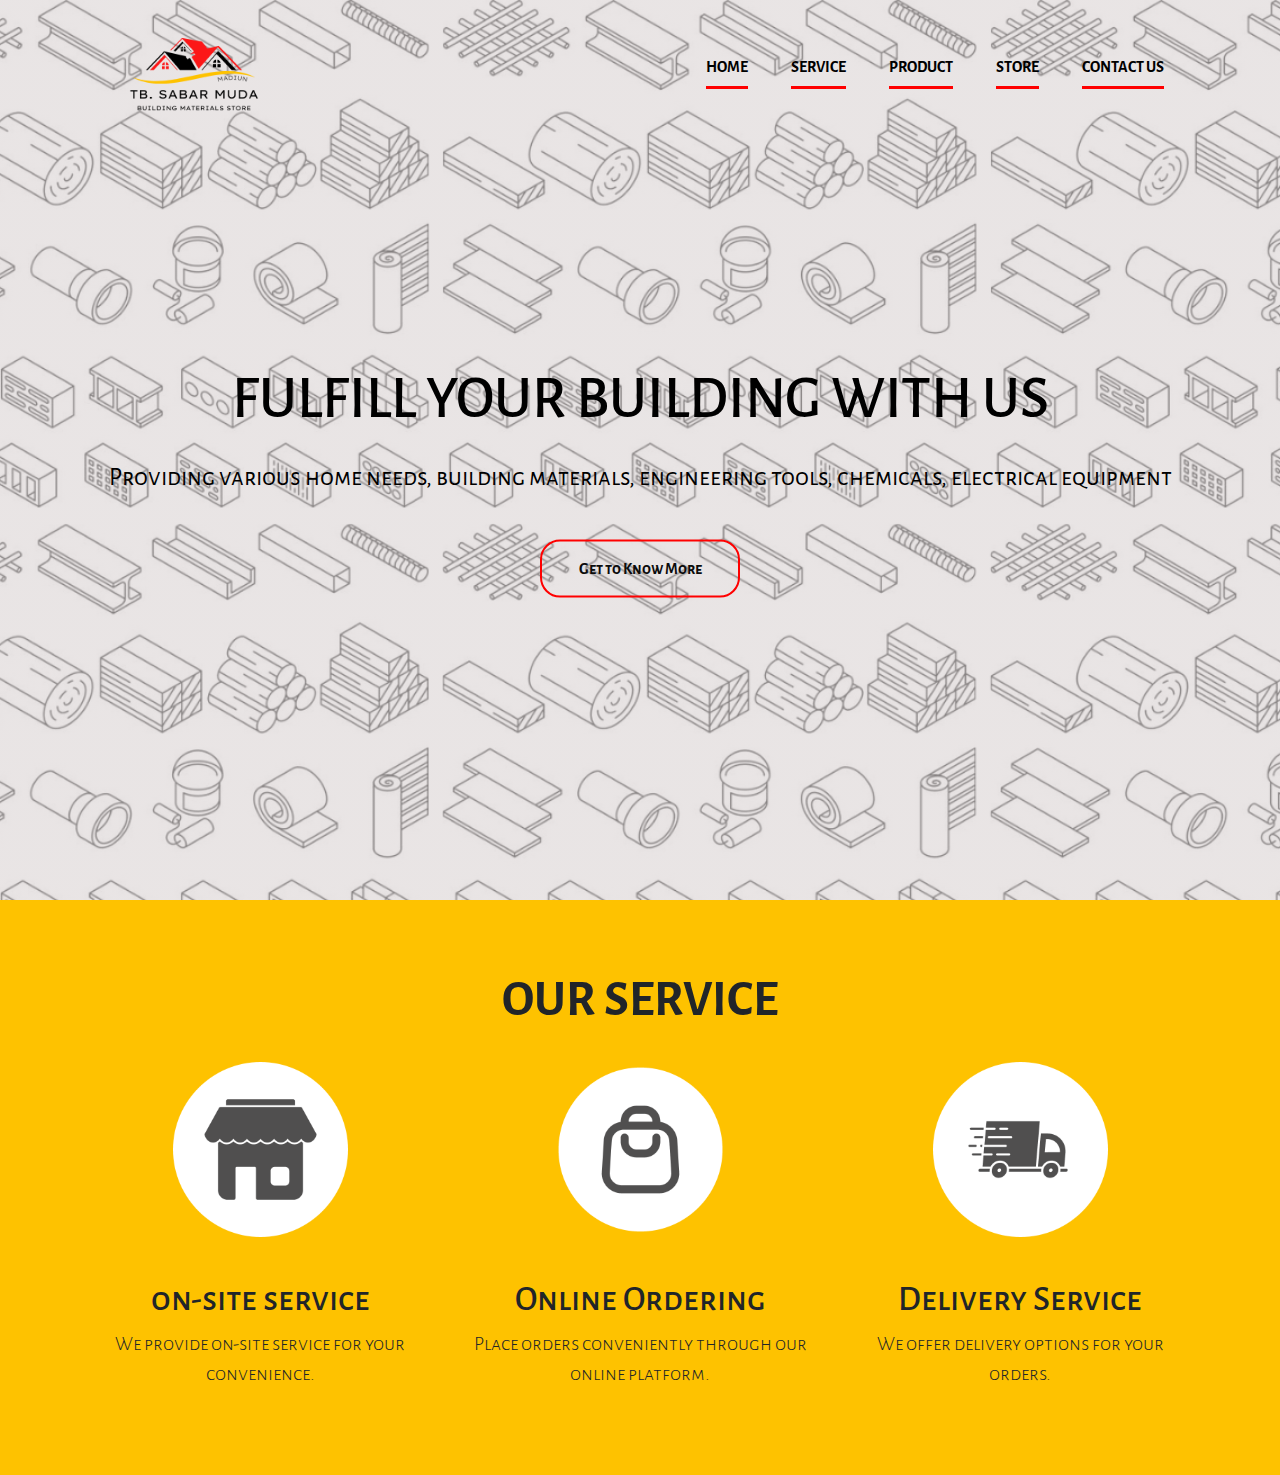
==== index.html @ 22957fd3 "Create index.html" ====
<!DOCTYPE html>
<html lang="en">

<head>
    <meta charset="UTF-8">
    <meta name="viewport" content="width=device-width, initial-scale=1">
    <title>TB SABAR MUDA | Building Materials Store - Fulfill Your Building With Us</title>
    <link rel="stylesheet" href="https://cdn.jsdelivr.net/npm/bootstrap@4.6.2/dist/css/bootstrap.min.css">
    <script src="https://cdn.jsdelivr.net/npm/jquery@3.6.4/dist/jquery.slim.min.js"></script>
    <script src="https://cdn.jsdelivr.net/npm/popper.js@1.16.1/dist/umd/popper.min.js"></script>
    <script src="https://cdn.jsdelivr.net/npm/bootstrap@4.6.2/dist/js/bootstrap.bundle.min.js"></script>
    <link rel="preconnect" href="https://fonts.googleapis.com">
    <link rel="preconnect" href="https://fonts.gstatic.com" crossorigin>
    <link href="https://fonts.googleapis.com/css2?family=Alegreya+Sans+SC:wght@100;300;400;500;700;800;900&display=swap"
        rel="stylesheet">
    <link rel="stylesheet" href="SBMstyle.css">
</head>

<body>
    <div class="latarSBM">
        <div class="navbarSBM">
            <img src="logoSBM.png" class="logoSBM" alt="Gambar Logo" style="width: 18%;">
            <ul>
                <li><a href="#">Home</a></li>
                <li><a href="#">Service</a></li>
                <li><a href="#">Product</a></li>
                <li><a href="#">Store</a></li>
                <li><a href="#">Contact Us</a></li>
            </ul>
        </div>
        <div class="homeSBM">
            <h1>FULFILL YOUR BUILDING WITH US</h1>
            <P>Providing various home needs, building materials, engineering tools, chemicals, electrical equipment
            </P>
            <div>
                <button type="button"><span></span>Get to Know More</button>
            </div>
        </div>
    </div>
    <section class="page1-section">
        <div class="container">
            <div class="text-center">
                <h2><b>OUR SERVICE</b></h1>
            </div>
            <div class="row text-center">
                <div class="col-md-4">
                    <br>
                    <img src="2.png" style="width: 50%">
                    <h3><br>on-site service</h3>
                    <p>We provide on-site service for your convenience.</p>
                </div>
                <div class="col-md-4">
                    <br>
                    <img src="3.png" style="width: 50%">
                    <h3><br>Online Ordering</h3>
                    <p>Place orders conveniently through our online platform.</p>
                </div>
                <div class="col-md-4">
                    <br>
                    <img src="4.png" style="width: 50%">
                    <h3><br>Delivery Service</h3>
                    <p>We offer delivery options for your orders.</p>
                </div>
            </div>
        </div>
    </section>
</body>

</html>
---- SBMstyle.css ----
*{
    font-family:'Alegreya Sans SC', sans-serif;
}
.latarSBM {
    width: 100%;
    height: 100vh;
    background-image: linear-gradient(rgba(218, 211, 211, 0.60), rgba(218, 211, 211, 0.60)), url(Background.png);
    background-size: cover;
    background-position: center;
}
.navbarSBM {
    width: 85%;
    margin: auto;
    padding: 20px 0px;
    display: flex;
    align-items: center;
    justify-content: space-between;
    height: 150px;
    margin-left: auto;
    margin-right: auto;
}

.logoSBM{
    width: 120px;
    cursor: pointer;
    
}
@media (max-width: 768px) {
    .navbarSBM {
        flex-direction: column; /* Mengubah orientasi elemen menjadi vertikal */
    }
}

.navbarSBM ul li{
    list-style: none;
    display: inline-block;
    margin: 0 20px;
    position: relative;
    
}

.navbarSBM ul li a{
    text-decoration: none;
    color: black;
    text-transform: uppercase;
    font-weight: bolder;
}

.navbarSBM ul li::after{
    content: '';
    height: 3px;
    width: 100%;
    background: red;
    position: absolute;
    left: 0;
    bottom: -10px;
}

.homeSBM{
    width: 100%;
    position: absolute;
    top: 50%;
    transform: translateY(-50%);
    text-align: center;
    color: black;
}

.homeSBM h1{
    font-size: 60px;
    margin-top: 80px;
}

.homeSBM p{
    font-size: 25px;
    margin: 30px auto;
    font-weight: 400;
    line-height: 25px;
}

button{
    width: 200px;
    padding: 15px 0;
    text-align: center;
    margin: 20px 10px;
    border-radius: 20px;
    font-weight: bold;
    border: 2px solid red;
    background: transparent;
    color: rgb(12, 12, 12);
    cursor: pointer;
    position: relative;
    overflow: hidden;
}

span{
    background-color: red;
    height: 100%;
    width: 0;
    border-radius: 20px;
    position: absolute;
    left: 0;
    bottom: 0;
    z-index: -1;
    transition: 0.5s;
}
button:hover span{
    width: 100%;  
}
button:hover{
    border: none;
}

.page1-section{
    background-color: #FEC200;
    height:max-content;
    width: auto;
    padding: 70px 0;
}

.page1-section h2{
    font-size: 50px;
    font-weight: 500;
}
.page1-section col-md-4{
    align-items: center;
}
.page1-section h3{
    font-size: 35px;
    font-weight: 500;
}
.page1-section p{
    font-size: 20px;
    font-weight: 300;
}
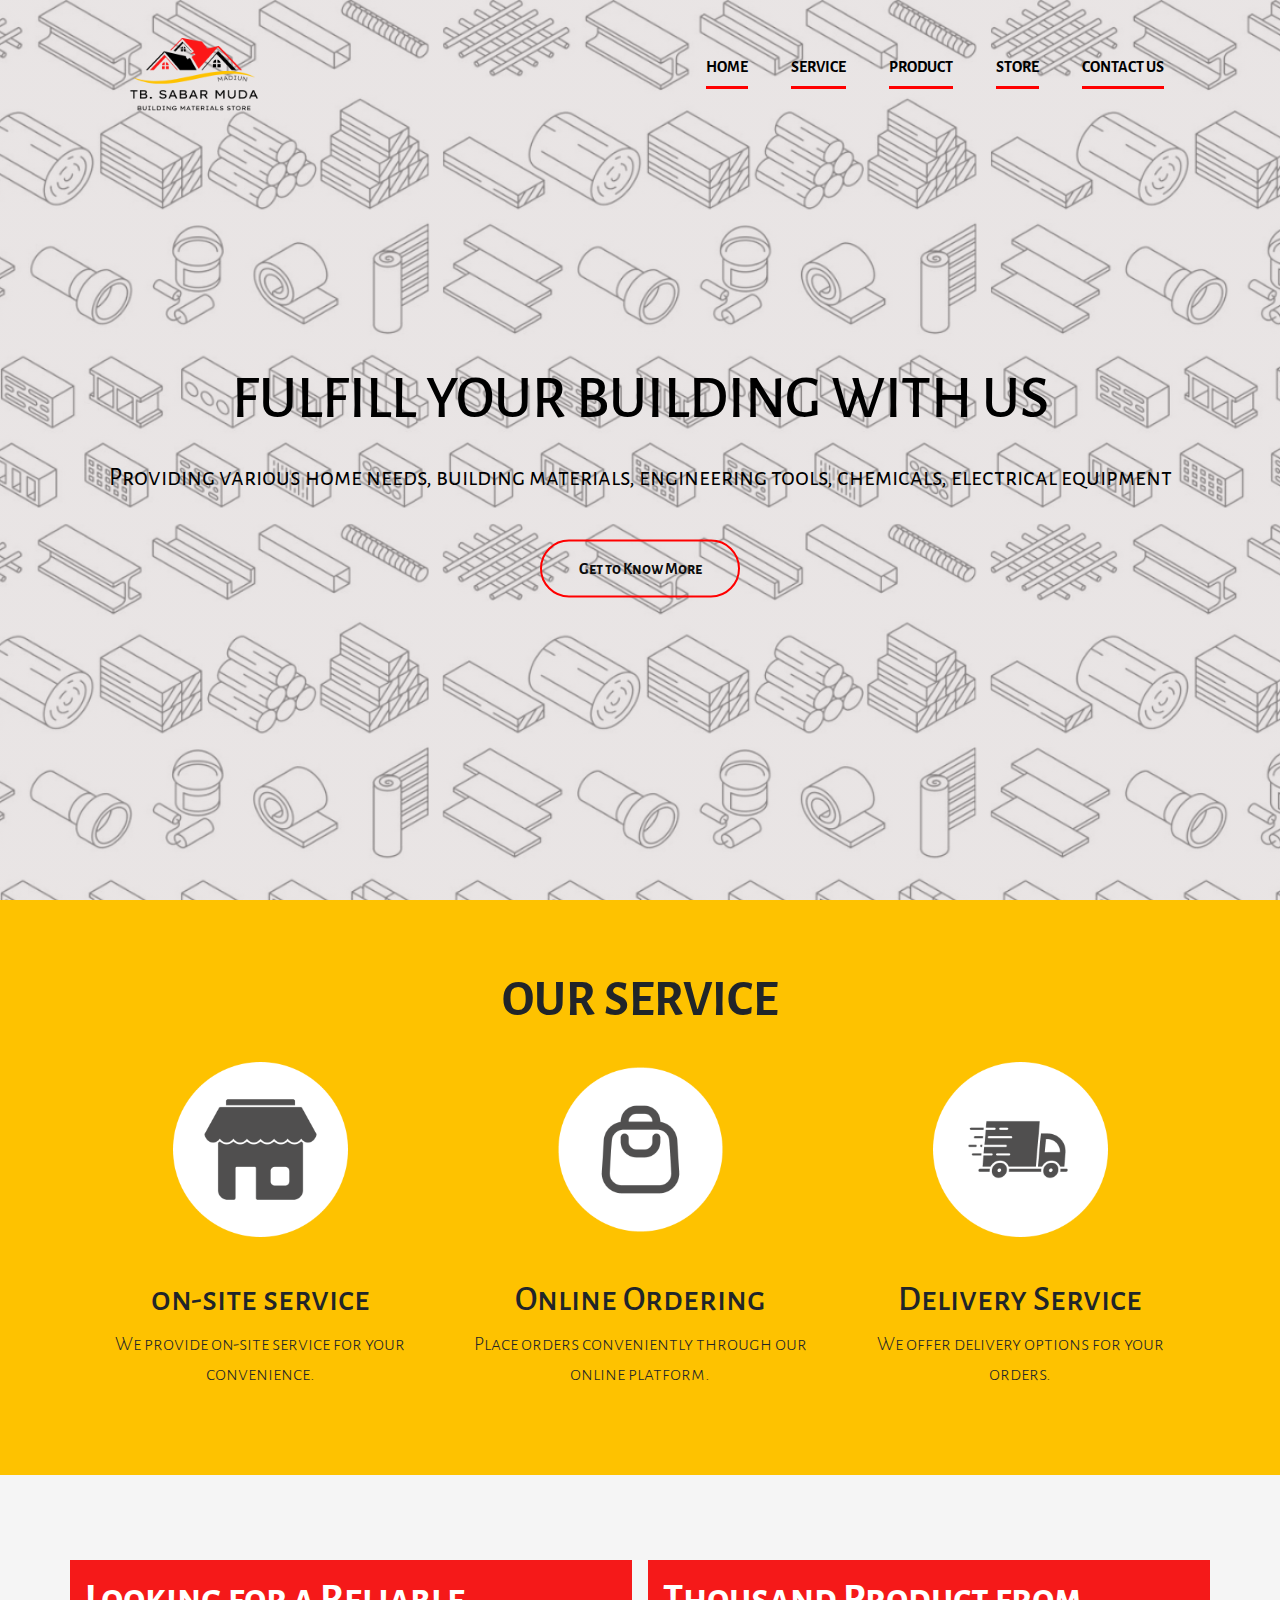
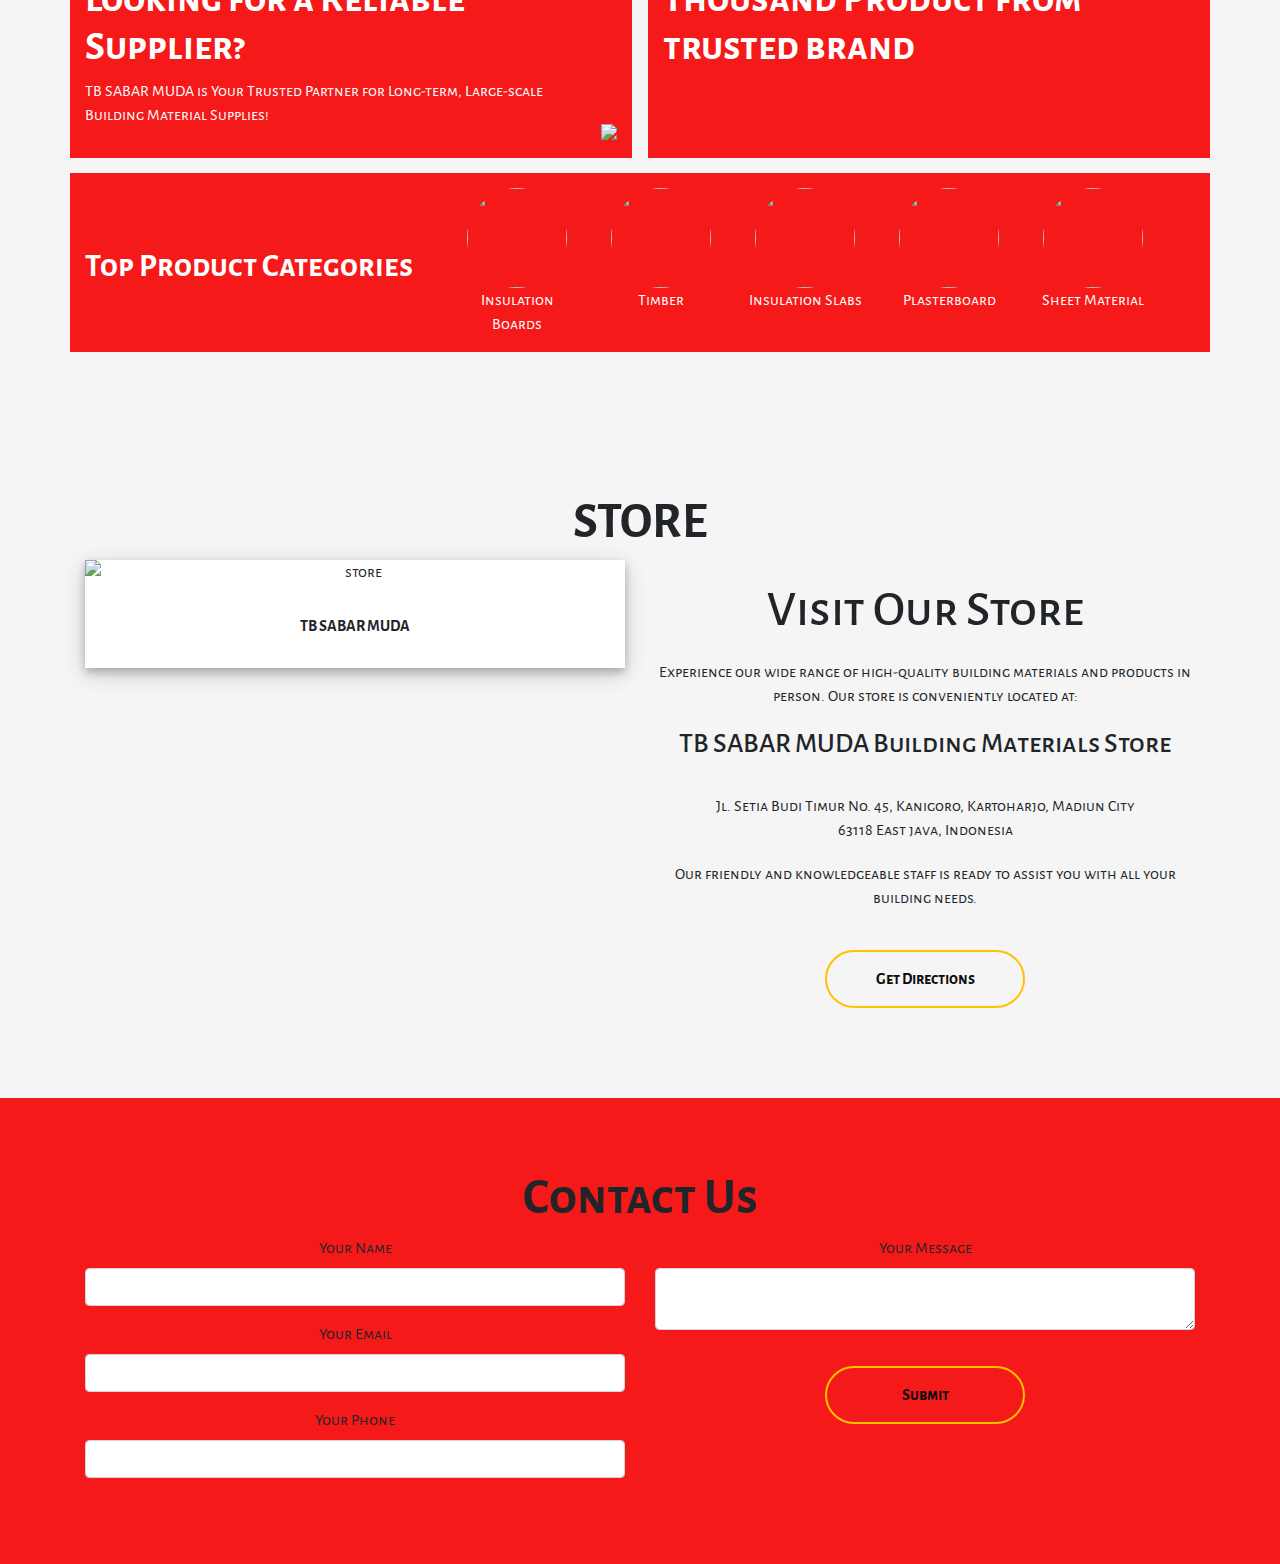
==== commit 4a574fcf: "update3" ====
--- a/index.html
+++ b/index.html
@@ -14,6 +14,8 @@
     <link href="https://fonts.googleapis.com/css2?family=Alegreya+Sans+SC:wght@100;300;400;500;700;800;900&display=swap"
         rel="stylesheet">
     <link rel="stylesheet" href="SBMstyle.css">
+    <script src="contact-validation.js"></script>
+
 </head>
 
 <body>
@@ -21,11 +23,11 @@
         <div class="navbarSBM">
             <img src="logoSBM.png" class="logoSBM" alt="Gambar Logo" style="width: 18%;">
             <ul>
-                <li><a href="#">Home</a></li>
-                <li><a href="#">Service</a></li>
-                <li><a href="#">Product</a></li>
-                <li><a href="#">Store</a></li>
-                <li><a href="#">Contact Us</a></li>
+                <li><a href="#home">Home</a></li>
+                <li><a href="#service">Service</a></li>
+                <li><a href="#product">Product</a></li>
+                <li><a href="#store">Store</a></li>
+                <li><a href="#contact">Contact Us</a></li>
             </ul>
         </div>
         <div class="homeSBM">
@@ -40,7 +42,7 @@
     <section class="page1-section">
         <div class="container">
             <div class="text-center">
-                <h2><b>OUR SERVICE</b></h1>
+                <h2><b>OUR SERVICE</b></h2>
             </div>
             <div class="row text-center">
                 <div class="col-md-4">
@@ -64,6 +66,129 @@
             </div>
         </div>
     </section>
+    <section class="page2-section">
+        <div class="container">
+            <div class="c-hero row c-row--margin-small">
+                <div class="c-hero_left col 17 s12">
+                    <div class="c-hero_item">
+                        <div class="c-hero_item-content">
+                            <h1><b>Looking for a Reliable Supplier?</b></h1>
+                            <p>TB SABAR MUDA is Your Trusted Partner for Long-term, Large-scale Building Material
+                                Supplies!</p>
+                        </div>
+                        <div class="c-hero_item-image">
+                            <img src="supplier.png" class="image-supplier">
+                        </div>
+                    </div>
+                </div>
+                <div class="c-hero_right col 15 s12">
+                    <h1><b>Thousand Product from trusted brand</b></h1>
+                </div>
+            </div>
+            <div class="c-banner row c-row--margin-default">
+                <div class="col-md">
+                    <div class="row valign-wrapper">
+                        <div class="col-md-4">
+                            <h2><b>Top Product Categories</b></h2>
+                        </div>
+                        <div class="col-md-8 center-align row">
+                            <div class="c-banner_item col 12 s12">
+                                <img src="product1.jpeg" class="image-product">
+                                <p>Insulation Boards</p>
+                            </div>
+                            <div class="c-banner_item col 12 s12">
+                                <img src="product2.jpeg" class="image-product">
+                                <p>Timber</p>
+                            </div>
+                            <div class="c-banner_item col 12 s12">
+                                <img src="product3.jpeg" class="image-product">
+                                <p>Insulation Slabs</p>
+                            </div>
+                            <div class="c-banner_item col 12 s12">
+                                <img src="product4.jpeg" class="image-product">
+                                <p>Plasterboard</p>
+                            </div>
+                            <div class="c-banner_item col 12 s12">
+                                <img src="product5.jpeg" class="image-product">
+                                <p>Sheet Material</p>
+                            </div>
+                        </div>
+                    </div>
+                </div>
+            </div>
+        </div>
+    </section>
+
+    <section class="page3-section">
+        <div class="container">
+            <div class="text-center">
+                <h2><b>STORE</b></h2>
+            </div>
+            <div class="row text-center">
+                <div class="col-md-6">
+                    <div class="polaroid">
+                        <img src="store.jpg" class="image-store" alt="store">
+                        <div class="container-store">
+                            <p><b>TB SABAR MUDA</b></p>
+                        </div>
+                    </div>
+                </div>
+                <div class="col-md-6">
+                    <h2>Visit Our Store</h2>
+                    <p>Experience our wide range of high-quality building materials and products in person. Our store is
+                        conveniently located at:</p>
+                    <address>
+                        <h3>TB SABAR MUDA Building Materials Store</h3><br>
+                        Jl. Setia Budi Timur No. 45, Kanigoro, Kartoharjo, Madiun City<br>
+                        63118 East java, Indonesia<br>
+                    </address>
+                    <p>Our friendly and knowledgeable staff is ready to assist you with all your building needs.</p>
+                    <button type="button" class="buttonSBM"
+                        onclick="window.open('https://maps.app.goo.gl/f7BXeTi1Zve8vTUi6', '_blank')">
+                        <span></span>Get Directions
+                    </button>
+                </div>
+            </div>
+        </div>
+    </section>
+
+    <section class="page4-section">
+        <div class="container">
+            <div class="text-center">
+                <h2><b>Contact Us</b></h2>
+            </div>
+            <div class="row">
+                <div class="col-md-6">
+                    <form id="contact-form">
+                        <div class="form-group">
+                            <label for="your-name">Your Name</label>
+                            <input type="text" id="your-name" name="your-name" class="form-control" required>
+                            <span class="error" id="name-error">Name must be in letters</span>
+                        </div>
+                        <div class="form-group">
+                            <label for="your-email">Your Email</label>
+                            <input type="email" id="your-email" name="your-email" class="form-control" required>
+                            <span class="error" id="email-error">Invalid email</span>
+                        </div>
+                        <div class="form-group">
+                            <label for="your-phone">Your Phone</label>
+                            <input type="tel" id="your-phone" name="your-phone" class="form-control" required>
+                            <span class="error" id="phone-error">Phone must be in numbers</span>
+                        </div>
+                </div>
+                <div class="col-md-6">
+                    <div class="form-group">
+                        <label for="your-message">Your Message</label>
+                        <textarea id="your-message" name="your-message" class="form-control" required></textarea>
+                        <span class="error" id="message-error">Message must be filled</span>
+                    </div>
+                    <button type="submit" class="button-submit"><span></span>Submit</button>
+                    </form>
+                </div>
+            </div>
+        </div>
+    </section>
+
 </body>
 
-</html>
+</html>--- a/SBMstyle.css
+++ b/SBMstyle.css
@@ -20,17 +20,42 @@
     margin-left: auto;
     margin-right: auto;
 }
+.navbarSBM .icon{
+    display: none;
+}
 
 .logoSBM{
     width: 120px;
     cursor: pointer;
     
 }
-@media (max-width: 768px) {
-    .navbarSBM {
-        flex-direction: column; /* Mengubah orientasi elemen menjadi vertikal */
+#mynavbarSBM{
+    width: 85%;
+    margin: auto;
+    padding: 20px 0px;
+    display: flex;
+    align-items: center;
+    justify-content: space-between;
+    height: 150px;
+    margin-left: auto;
+    margin-right: auto;
+    display: none;
+}
+@media screen and (max-width: 600px) {
+    #mynavbarSBM {
+        display: block;
     }
-}
+    #mynavbarSBM.responsive .icon {
+        position: absolute;
+        right: 0;
+        top: 0;
+    }
+    #mynavbarSBM.responsive a {
+        float: none;
+        display: block;
+        text-align: left;
+    }
+  }
 
 .navbarSBM ul li{
     list-style: none;
@@ -45,6 +70,7 @@
     color: black;
     text-transform: uppercase;
     font-weight: bolder;
+    text-shadow: 1px 1px 1px rgba(0, 0, 0, 0,7)
 }
 
 .navbarSBM ul li::after{
@@ -83,7 +109,7 @@
     padding: 15px 0;
     text-align: center;
     margin: 20px 10px;
-    border-radius: 20px;
+    border-radius: 30px;
     font-weight: bold;
     border: 2px solid red;
     background: transparent;
@@ -97,7 +123,7 @@
     background-color: red;
     height: 100%;
     width: 0;
-    border-radius: 20px;
+    border-radius: 30px;
     position: absolute;
     left: 0;
     bottom: 0;
@@ -133,3 +159,225 @@
     font-size: 20px;
     font-weight: 300;
 }
+
+.page2-section{
+    background-color: whitesmoke;
+    height:max-content;
+    width: auto;
+    padding: 70px 0;
+}
+.c-row--margin-small{
+    margin-bottom: auto;
+}
+ .c-hero{
+    display: flex;
+    padding: 15px 0;
+ }
+
+ 
+ .c-hero_left{
+    padding: 15px;
+    height: auto;
+    margin-right: 0.5rem;
+    background-color: rgb(245, 25, 25);
+ }
+ 
+ .c-hero_left p{
+    color: white;
+ }
+ .c-hero_left h1{
+    color: white;
+ }
+ .c-hero_item{
+    position: relative;
+    display: flex;
+    flex-direction: row;
+ }
+ .c-hero_item-content{
+    position: relative;
+    z-index: 1;
+ }
+ .c-hero_item-image{
+    text-align: right;
+    align-self: flex-end;
+    margin-left: 10px;
+ }
+ .image-supplier{
+    width:auto;
+    height:200px;
+    margin: 0%;
+ }
+.c-hero_right{
+    margin-left: 0.5rem;
+    padding: 15px 15px 15px 15px;
+    display: flex;
+    
+    background-color: rgb(245, 25, 25);
+}
+.c-hero_right h1{
+    color: white;
+ }
+
+.image-logo{
+    border-radius: 30%;
+    width: 50px;
+    height: 50px;
+
+}
+.c-banner{
+    padding: 15px 15px 0px 0px;
+    background-color: rgb(245, 25, 25);
+}
+.valign-wrapper{
+    display: flex;
+    align-items: center;
+}
+.center-align{
+    text-align: center;
+}
+.c-banner p{
+    color: white;
+}
+.c-banner h2{
+    color: white;
+}
+
+.image-product{
+    border-radius: 50%;
+    width: 100px;
+    height: 100px;
+
+}
+
+.page3-section{
+    background-color: whitesmoke;
+    height:max-content;
+    width: auto;
+    padding: 70px 0;
+    
+}
+.page3-section h2{
+    font-size: 50px;
+    font-weight: 500;
+}
+.image-store{
+    width: 100%;
+    max-width: 100%;
+    height: 70%;
+    display: block;
+}
+div.polaroid {
+    display: flex;
+    flex-direction: column;
+    align-items: center;
+    width: 100%;
+    background-color: white;
+    box-shadow: 0 4px 8px 0 rgba(0, 0, 0, 0.2), 0 6px 20px 0 rgba(0, 0, 0, 0.19);
+    margin-bottom: 25px;
+  }
+  
+div.container-store {
+    text-align: center;
+    padding: 10px 20px;
+  }
+
+  .row.text-center{
+    display: flex;
+    align-items: stretch;
+  }
+  .col-md-6{
+    flex-direction: column;
+    justify-content: space-between;
+    height: 70%;
+    text-align: center;
+  }
+  .col-md-6 h2, .col-md-6 p, .col-md-6 address, .col-md-6 button {
+    flex: 1; /* Biarkan semua elemen mengisi tinggi yang sama */
+    margin: 20px 0;
+}
+.buttonSBM {
+    width: 200px;
+    padding: 15px 0;
+    text-align: center;
+    margin: 20px 10px;
+    border-radius: 30px;
+    font-weight: bold;
+    border: 2px solid #FEC200;
+    background: transparent;
+    color: rgb(12, 12, 12);
+    cursor: pointer;
+    position: relative;
+    overflow: hidden;
+    text-decoration: none;
+    display: inline-block;
+    z-index: 1;
+}
+
+.buttonSBM span {
+    background-color: #FEC200;
+    height: 100%;
+    width: 0;
+    border-radius: 30px;
+    position: absolute;
+    left: 0;
+    bottom: 0;
+    z-index: -1;
+    transition: 0.5s;
+}
+
+.buttonSBM:hover span {
+    width: 100%;
+}
+
+.buttonSBM:hover {
+    border: none;
+}
+
+.page4-section{
+    background-color: rgb(245, 25, 25);
+    height:max-content;
+    width: auto;
+    padding: 70px 0;
+}
+
+.page4-section h2{
+    font-size: 50px;
+    font-weight: 500;
+}
+.button-submit{
+    width: 200px;
+    padding: 15px 0;
+    text-align: center;
+    margin: 20px 10px;
+    border-radius: 30px;
+    font-weight: bold;
+    border: 2px solid #FEC200;
+    background: transparent;
+    color: rgb(12, 12, 12);
+    cursor: pointer;
+    position: relative;
+    overflow: hidden;
+    text-decoration: none;
+    display: inline-block;
+    z-index: 1;
+}
+
+.button-submit span {
+    background-color: #FEC200;
+    height: 100%;
+    width: 0;
+    border-radius: 30px;
+    position: absolute;
+    left: 0;
+    bottom: 0;
+    z-index: -1;
+    transition: 0.5s;
+}
+
+.button-submit:hover span {
+    width: 100%;
+}
+
+.button-submit:hover {
+    border: none;
+}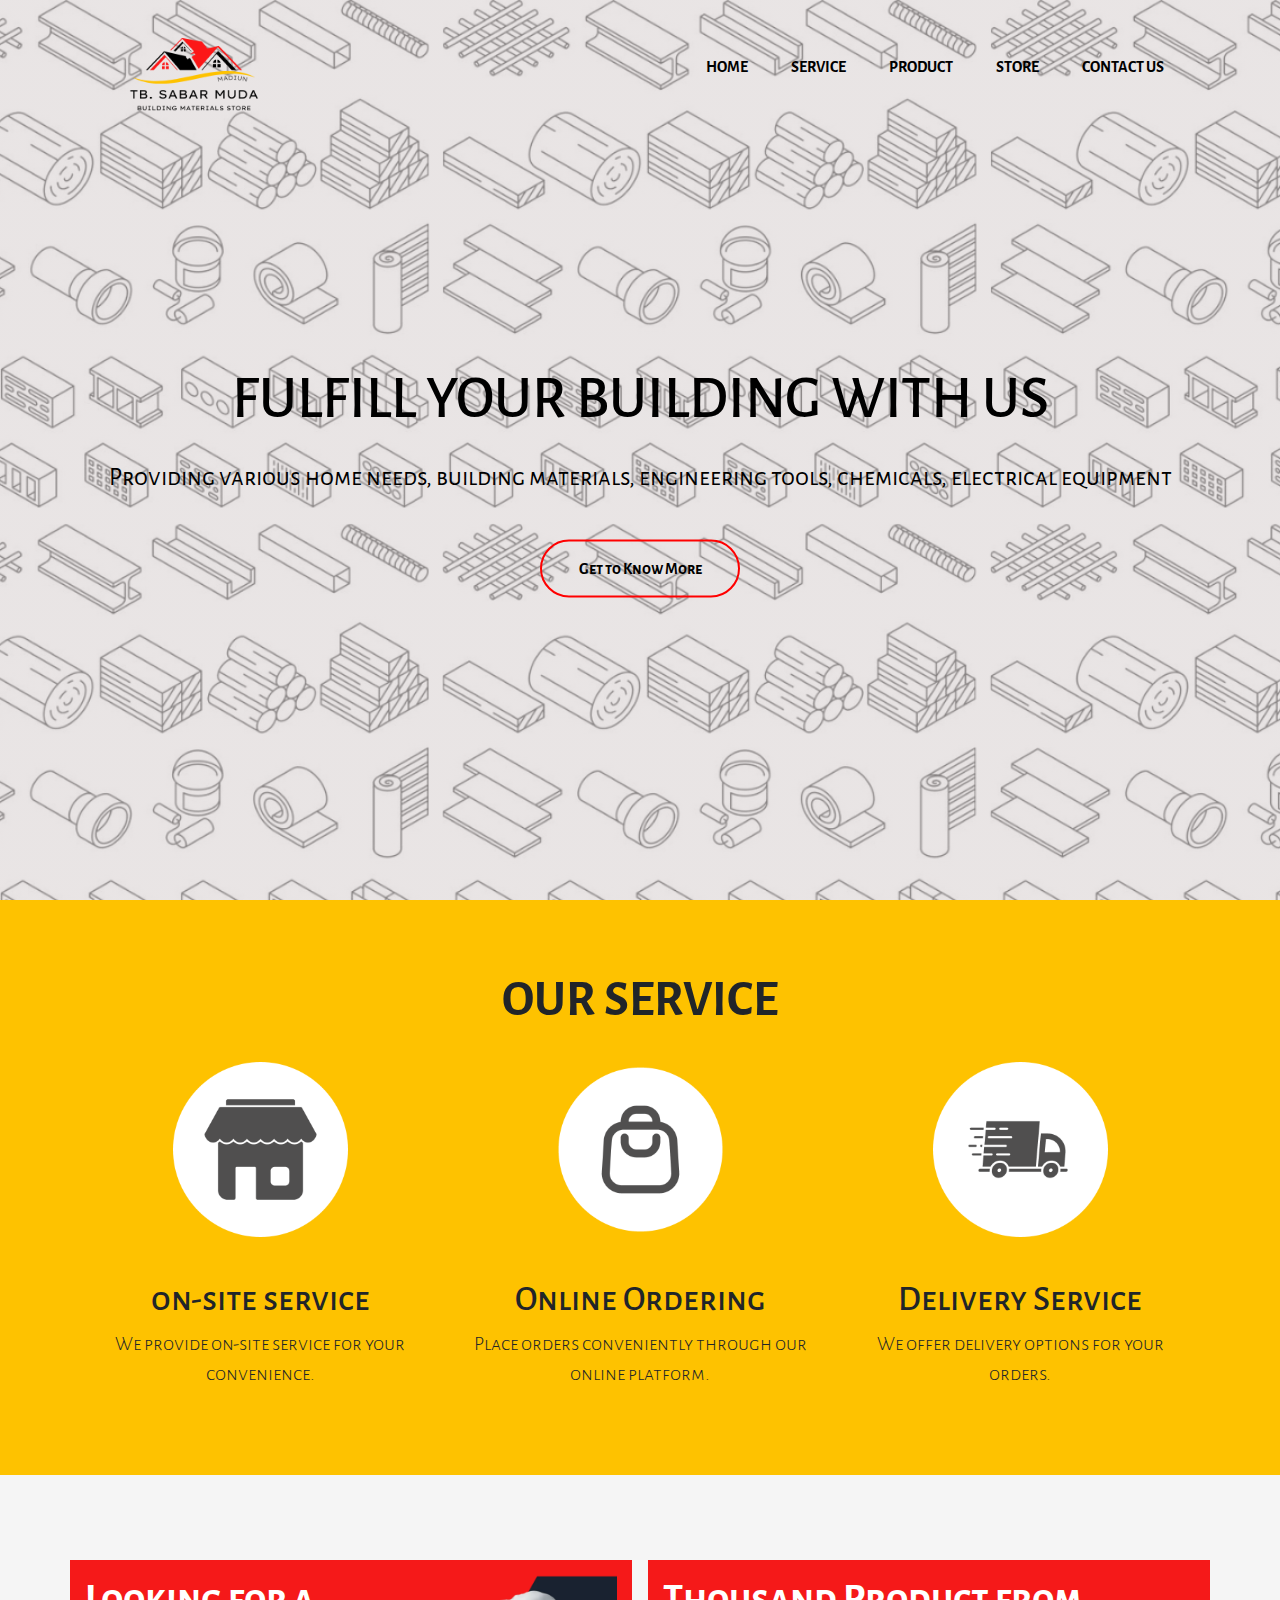
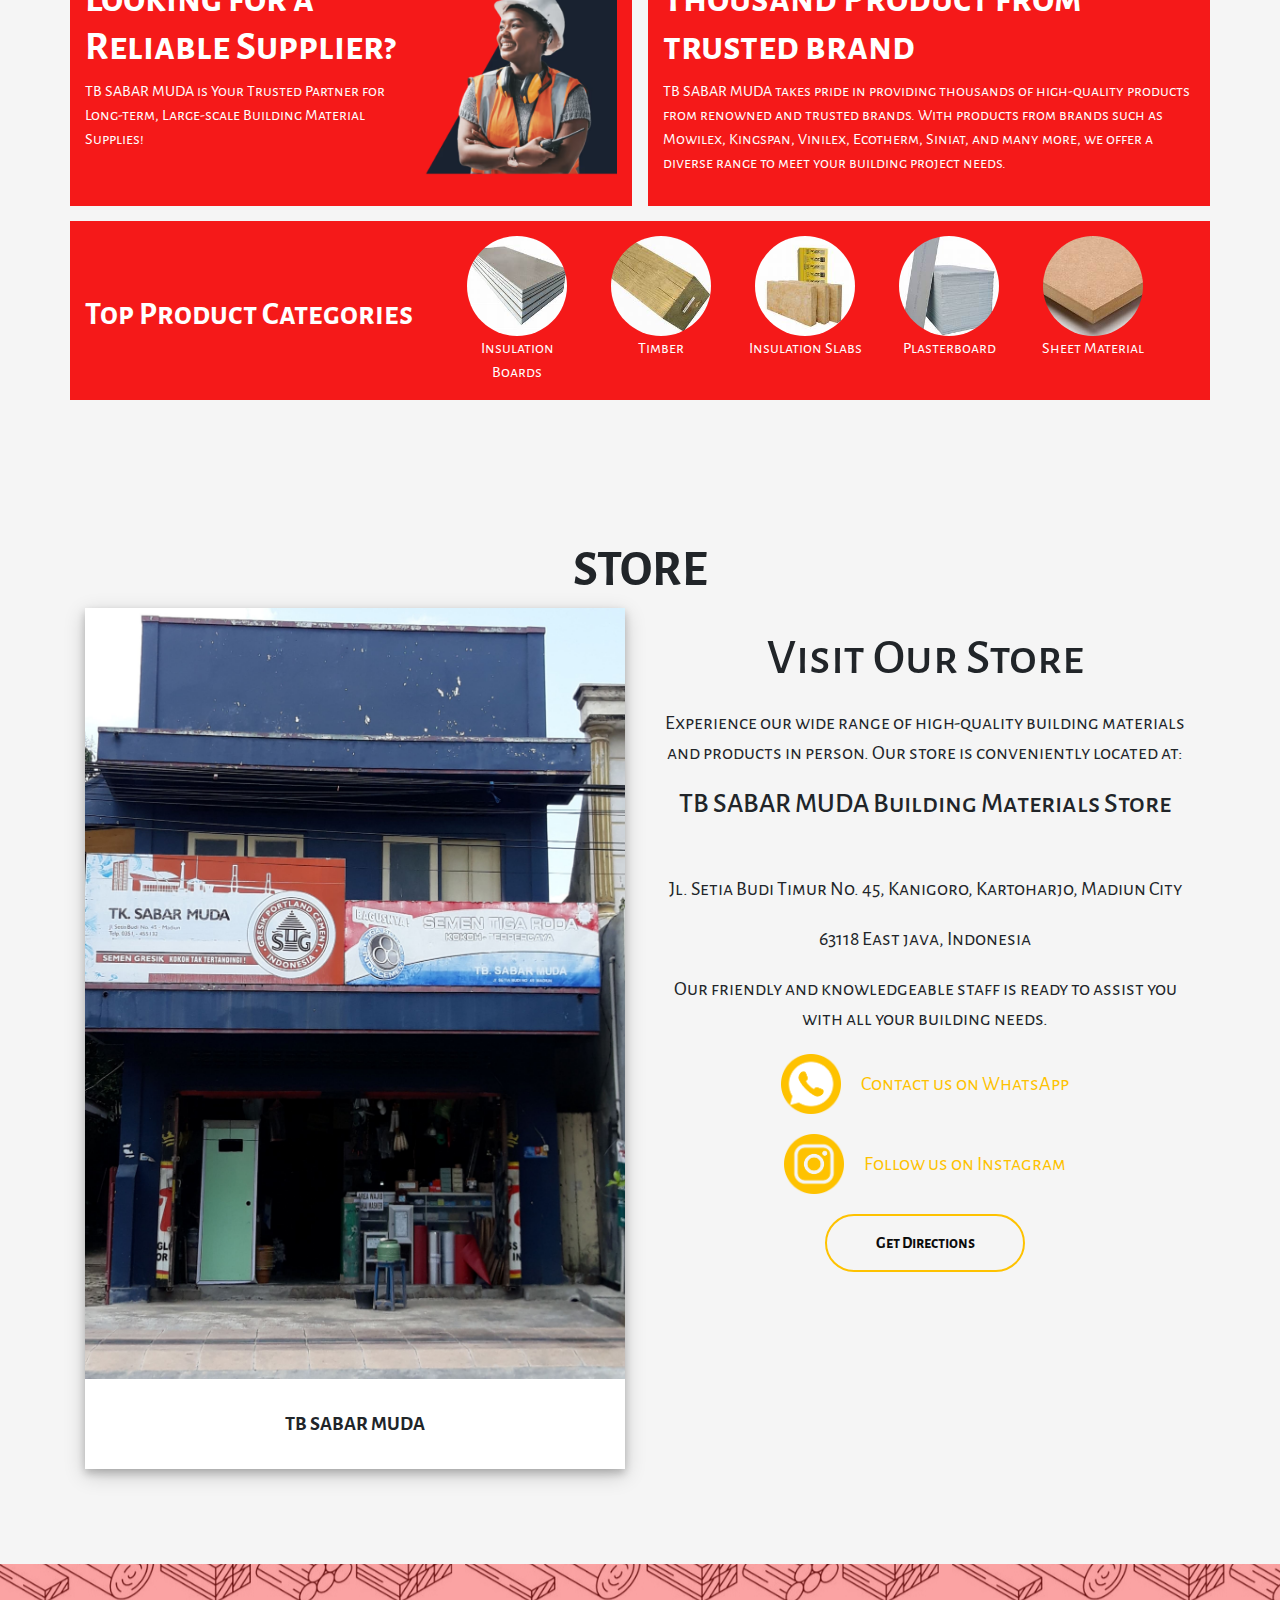
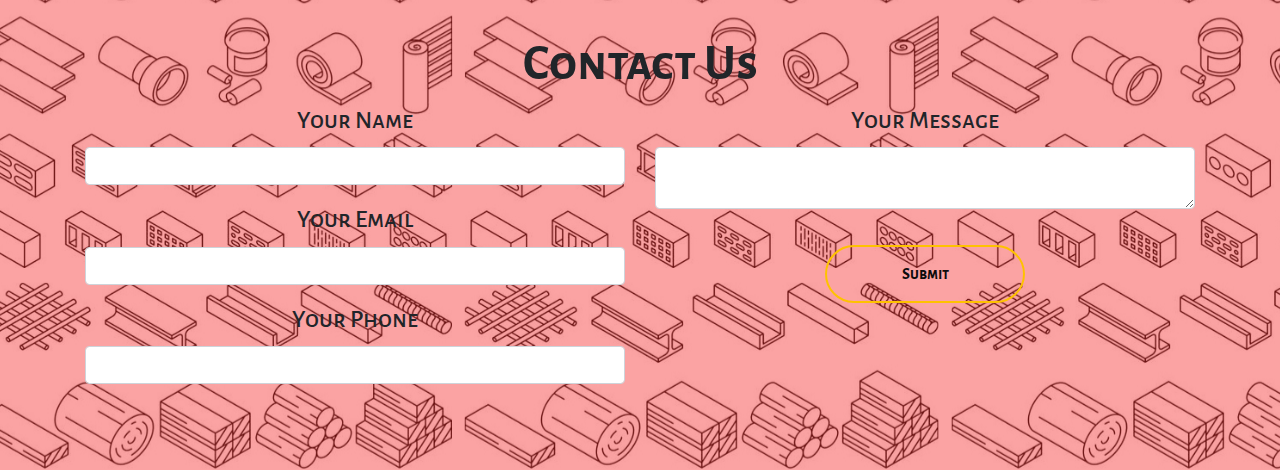
==== commit 1d940388: "updatelast" ====
--- a/index.html
+++ b/index.html
@@ -14,15 +14,14 @@
     <link href="https://fonts.googleapis.com/css2?family=Alegreya+Sans+SC:wght@100;300;400;500;700;800;900&display=swap"
         rel="stylesheet">
     <link rel="stylesheet" href="SBMstyle.css">
-    <script src="contact-validation.js"></script>
-
 </head>
 
 <body>
+    
     <div class="latarSBM">
         <div class="navbarSBM">
             <img src="logoSBM.png" class="logoSBM" alt="Gambar Logo" style="width: 18%;">
-            <ul>
+            <ul id="menu">
                 <li><a href="#home">Home</a></li>
                 <li><a href="#service">Service</a></li>
                 <li><a href="#product">Product</a></li>
@@ -30,16 +29,16 @@
                 <li><a href="#contact">Contact Us</a></li>
             </ul>
         </div>
-        <div class="homeSBM">
+        <div class="homeSBM" id="home">
             <h1>FULFILL YOUR BUILDING WITH US</h1>
             <P>Providing various home needs, building materials, engineering tools, chemicals, electrical equipment
             </P>
             <div>
-                <button type="button"><span></span>Get to Know More</button>
+                <button type="button"><span></span><a href="#service">Get to Know More</a></button>
             </div>
         </div>
     </div>
-    <section class="page1-section">
+    <section class="page1-section" id="service">
         <div class="container">
             <div class="text-center">
                 <h2><b>OUR SERVICE</b></h2>
@@ -66,7 +65,7 @@
             </div>
         </div>
     </section>
-    <section class="page2-section">
+    <section class="page2-section" id="product">
         <div class="container">
             <div class="c-hero row c-row--margin-small">
                 <div class="c-hero_left col 17 s12">
@@ -83,6 +82,7 @@
                 </div>
                 <div class="c-hero_right col 15 s12">
                     <h1><b>Thousand Product from trusted brand</b></h1>
+                    <p>TB SABAR MUDA takes pride in providing thousands of high-quality products from renowned and trusted brands. With products from brands such as Mowilex, Kingspan, Vinilex, Ecotherm, Siniat, and many more, we offer a diverse range to meet your building project needs. </p>
                 </div>
             </div>
             <div class="c-banner row c-row--margin-default">
@@ -119,7 +119,7 @@
         </div>
     </section>
 
-    <section class="page3-section">
+    <section class="page3-section" id="store">
         <div class="container">
             <div class="text-center">
                 <h2><b>STORE</b></h2>
@@ -139,27 +139,37 @@
                         conveniently located at:</p>
                     <address>
                         <h3>TB SABAR MUDA Building Materials Store</h3><br>
-                        Jl. Setia Budi Timur No. 45, Kanigoro, Kartoharjo, Madiun City<br>
-                        63118 East java, Indonesia<br>
+                        <p>Jl. Setia Budi Timur No. 45, Kanigoro, Kartoharjo, Madiun City</p>
+                    <p>63118 East java, Indonesia</p>
                     </address>
                     <p>Our friendly and knowledgeable staff is ready to assist you with all your building needs.</p>
+                    <!-- ikon dan tautan WhatsApp -->
+                    <div class="contact-icons">
+                        <a href="https://wa.me/082240449875" target="_blank" class="contact-link">
+                            <img src="whatsapp.png" alt="WhatsApp">Contact us on WhatsApp</a>
+                
+                            <!-- ikon dan tautan Instagram -->
+                        <a href="https://www.instagram.com/tbsabarmuda/" target="_blank" class="contact-link">
+                            <img src="instagram.png" alt="Instagram">Follow us on Instagram
+                        </a></a>
+                    </div>
                     <button type="button" class="buttonSBM"
-                        onclick="window.open('https://maps.app.goo.gl/f7BXeTi1Zve8vTUi6', '_blank')">
-                        <span></span>Get Directions
+                        onclick="window.open('https://maps.app.goo.gl/f7BXeTi1Zve8vTUi6', '_blank')"><span></span>Get
+                        Directions
                     </button>
                 </div>
             </div>
         </div>
     </section>
 
-    <section class="page4-section">
+    <section class="page4-section" id="contact">
         <div class="container">
             <div class="text-center">
                 <h2><b>Contact Us</b></h2>
             </div>
             <div class="row">
                 <div class="col-md-6">
-                    <form id="contact-form">
+                    <form id="contact-form" action="https://google.com" method="post">
                         <div class="form-group">
                             <label for="your-name">Your Name</label>
                             <input type="text" id="your-name" name="your-name" class="form-control" required>
@@ -174,6 +184,7 @@
                             <label for="your-phone">Your Phone</label>
                             <input type="tel" id="your-phone" name="your-phone" class="form-control" required>
                             <span class="error" id="phone-error">Phone must be in numbers</span>
+
                         </div>
                 </div>
                 <div class="col-md-6">
@@ -186,7 +197,9 @@
                     </form>
                 </div>
             </div>
-        </div>
+            <script src="contact-validation.js"></script>
+        </div>
+
     </section>
 
 </body>
--- a/SBMstyle.css
+++ b/SBMstyle.css
@@ -41,21 +41,30 @@
     margin-right: auto;
     display: none;
 }
+/* Tambahkan media query untuk tampilan berukuran kecil (misalnya, perangkat mobile) */
 @media screen and (max-width: 600px) {
-    #mynavbarSBM {
-        display: block;
+    .navbarSBM ul {
+        display: none; /* Sembunyikan daftar menu utama */
     }
-    #mynavbarSBM.responsive .icon {
+
+    .navbarSBM .icon {
+        display: block; /* Tampilkan ikon menu */
+        cursor: pointer;
+    }
+
+    .navbarSBM.responsive .icon {
         position: absolute;
         right: 0;
         top: 0;
     }
-    #mynavbarSBM.responsive a {
+
+    .navbarSBM.responsive a {
         float: none;
         display: block;
         text-align: left;
     }
-  }
+}
+
 
 .navbarSBM ul li{
     list-style: none;
@@ -76,13 +85,17 @@
 .navbarSBM ul li::after{
     content: '';
     height: 3px;
-    width: 100%;
+    width: 0;
     background: red;
     position: absolute;
     left: 0;
     bottom: -10px;
-}
-
+    transition: 0.5s;
+}
+.navbarSBM ul li:hover:after{
+   width: 100%;
+
+}
 .homeSBM{
     width: 100%;
     position: absolute;
@@ -129,6 +142,14 @@
     bottom: 0;
     z-index: -1;
     transition: 0.5s;
+}
+button a {
+    color: black; /* Mengatur warna teks tautan menjadi hitam */
+    text-decoration: none; /* Menghilangkan garis bawah tautan */
+}
+button a:hover {
+    color: black; /* Menghindari perubahan warna saat dihover */
+    text-decoration: none;
 }
 button:hover span{
     width: 100%;  
@@ -211,13 +232,16 @@
     margin-left: 0.5rem;
     padding: 15px 15px 15px 15px;
     display: flex;
+    flex-direction: column;
     
     background-color: rgb(245, 25, 25);
 }
 .c-hero_right h1{
     color: white;
  }
-
+ .c-hero_right p{
+    color: white;
+ }
 .image-logo{
     border-radius: 30%;
     width: 50px;
@@ -260,11 +284,36 @@
     font-size: 50px;
     font-weight: 500;
 }
+.page3-section p{
+    font-size: 20px;
+}
 .image-store{
     width: 100%;
     max-width: 100%;
     height: 70%;
     display: block;
+}
+.contact-icons{
+    display: flex;
+    flex-direction: column; /* Menyusun elemen secara vertikal */
+    align-items: center; /* Mengatur elemen secara horizontal di tengah */
+    gap: 20px; /* Memberi jarak di antara elemen */
+}
+.contact-link {
+    display: flex;
+    align-items: center;
+}
+.contact-link{
+    text-decoration: none;
+    color: #FEC200;
+    font-size: 20px;
+}
+.contact-link img {
+    width: 60px; /* Sesuaikan lebar ikon sesuai kebutuhan Anda */
+    margin-right: 20px; /* Untuk memberi jarak di antara ikon dan teks */
+}
+.contact-link a{
+font-size: 70px;    
 }
 div.polaroid {
     display: flex;
@@ -334,7 +383,9 @@
 }
 
 .page4-section{
-    background-color: rgb(245, 25, 25);
+    background-image: linear-gradient(rgba(245, 25, 25, 0.4), rgb(245, 25, 25, 0.4)), url(Background.png);
+    background-size: cover;
+    background-position: center;
     height:max-content;
     width: auto;
     padding: 70px 0;
@@ -344,6 +395,11 @@
     font-size: 50px;
     font-weight: 500;
 }
+.page4-section label{
+    font-size: 25px;
+    font-weight: 500;
+}
+
 .button-submit{
     width: 200px;
     padding: 15px 0;
